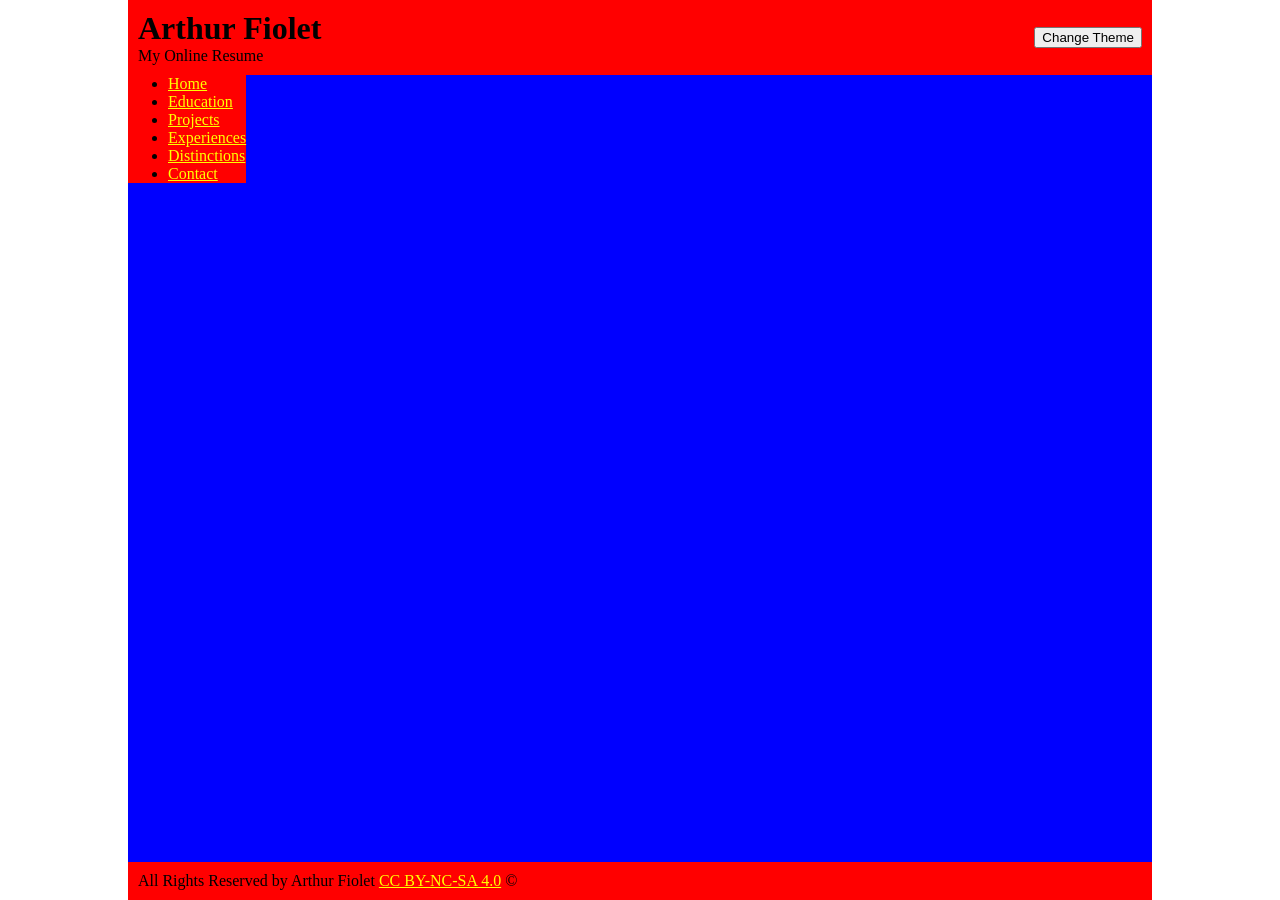
==== index.html @ 1ae1fc28 "base stuff" ====
<!DOCTYPE html>
<html>

<head>
    <meta charset="UTF-8">
    <title>Arthur Fiolet's Online Resume</title>
    <link rel="stylesheet" type="text/css" href="style.css">
</head>

<body>
    <div id="main-container">
        <header>
            <div>
                <h1>Arthur Fiolet</h1>
                <p>My Online Resume</p>
            </div>
            <button id="theme-button" onclick="switchTheme()">
                Change Theme
            </button>
        </header>
        <div id="main-row">
            <nav>
                <ul>
                    <li><a href=".">Home</a></li>
                    <li><a href="./education.html">Education</a></li>
                    <li><a href="./projets.html">Projects</a></li>
                    <li><a href="./experiences.html">Experiences</a></li>
                    <li><a href="./distinctions.html">Distinctions</a></li>
                    <li><a href="./contact.html">Contact</a></li>
                </ul>

            </nav>
            <main></main>
        </div>
        <footer>
            <p>
                All Rights Reserved by Arthur Fiolet
                <a href="https://creativecommons.org/licenses/by-nc-sa/4.0/" target="_blank">CC BY-NC-SA 4.0</a>
                &copy
            </p>
        </footer>
    </div>
    <script>
        function switchTheme() {
            let themes = ["", "dark"];
            let root = document.querySelector(":root");
            root.className = themes[(themes.indexOf(root.className) + 1) % themes.length];
        }
    </script>
</body>

</html>
---- style.css ----
* {
    margin: 0;
    box-sizing: border-box;
    color: var(--main-text);
}

:root {
    --main-bg: blue;
    --secondary-bg: red;
    --main-text: black;
    --accent-color: yellow;
}

:root.dark {
    --main-bg: green;
    --secondary-bg: brown;
    --main-text: white;
    --accent-color: blue;
}

#main-container {
    position: relative; /* So that the footer takes the width of this container instead of 100vw */
    width: 80vw;
    margin: 0 auto;
    background-color: var(--main-bg);
    min-height: 100vh;
}

footer {
    position: absolute;
    bottom: 0; /* To place the footer at the bottom*/
    width: 100%;
    padding: 10px;
}

header {
    display: flex;
    justify-content: space-between;
    align-items: center;
    padding: 10px;
}

nav {
    height: 100%;
    background-color: var(--secondary-bg);
}

#main-row {
    display: flex;
    flex-direction: row;
    height: 100%;
}

a {
    color: var(--accent-color);
}

footer, header {
    background-color: var(--secondary-bg);
}
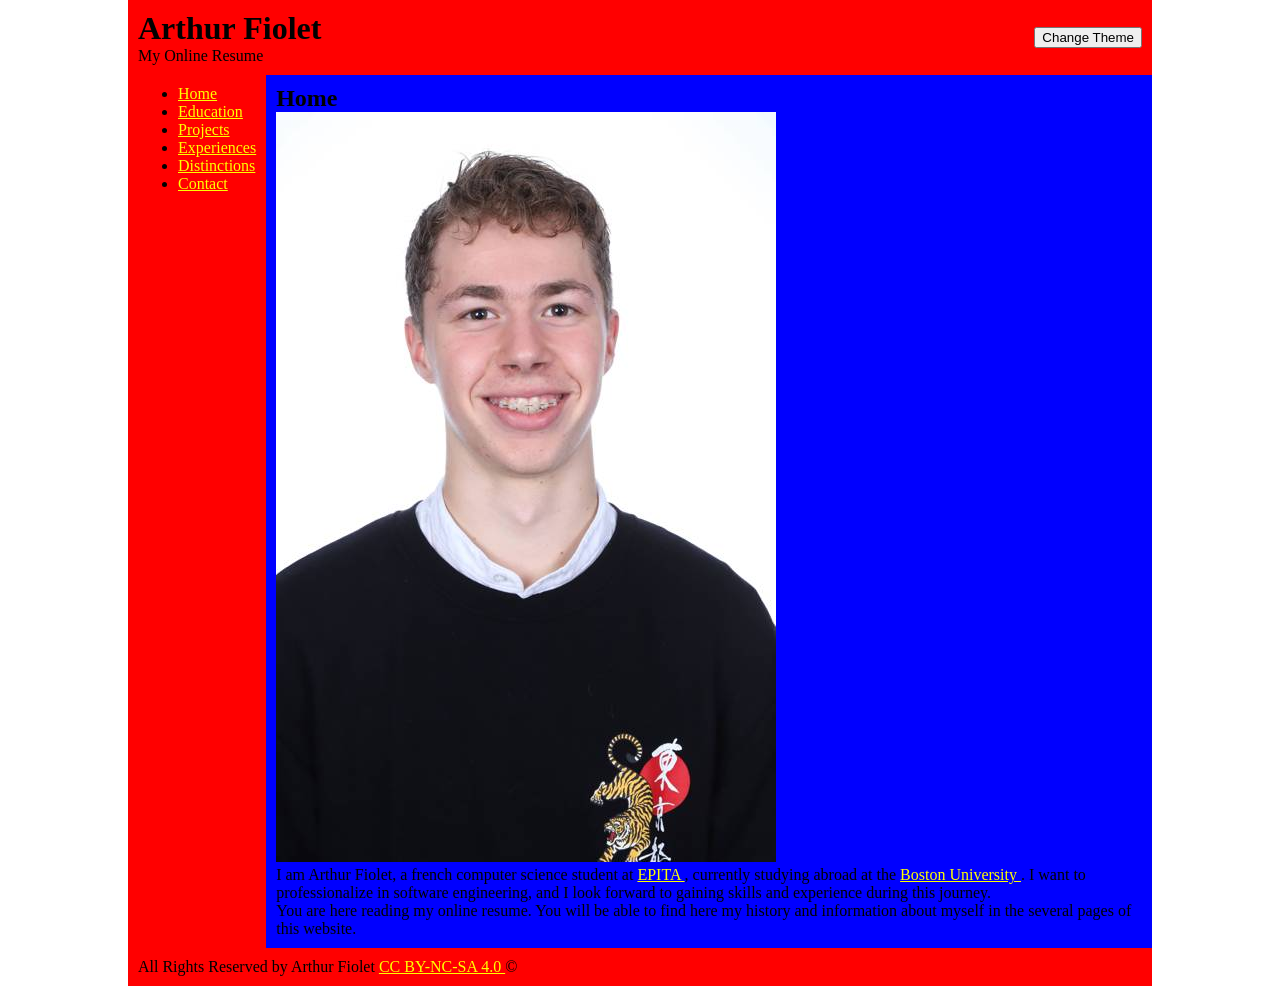
==== commit 5bae1c6e: "started to write subpages" ====
--- a/index.html
+++ b/index.html
@@ -23,19 +23,39 @@
                 <ul>
                     <li><a href=".">Home</a></li>
                     <li><a href="./education.html">Education</a></li>
-                    <li><a href="./projets.html">Projects</a></li>
+                    <li><a href="./projects.html">Projects</a></li>
                     <li><a href="./experiences.html">Experiences</a></li>
                     <li><a href="./distinctions.html">Distinctions</a></li>
                     <li><a href="./contact.html">Contact</a></li>
                 </ul>
 
             </nav>
-            <main></main>
+            <main>
+                <h2>Home</h2>
+                <img src="me.jpg" alt="Myself Young Man Arthur Fiolet Portrait" />
+                <p>
+                    I am Arthur Fiolet, a french computer science student at
+                    <a href="https://epita.fr" target="_blank" rel="noopener noreferrer">
+                        EPITA
+                    </a>, currently studying abroad at the
+                    <a href="http://bu.edu" target="_blank" rel="noopener noreferrer">
+                        Boston University
+                    </a>.
+                    I want to professionalize in software engineering, and I look forward to gaining skills and
+                    experience during this journey.
+                </p>
+                <p>
+                    You are here reading my online resume. You will be able to find here my history and information
+                    about myself in the several pages of this website.
+                </p>
+            </main>
         </div>
         <footer>
             <p>
                 All Rights Reserved by Arthur Fiolet
-                <a href="https://creativecommons.org/licenses/by-nc-sa/4.0/" target="_blank">CC BY-NC-SA 4.0</a>
+                <a href="https://creativecommons.org/licenses/by-nc-sa/4.0/" target="_blank" rel="noopener noreferrer">
+                    CC BY-NC-SA 4.0
+                </a>
                 &copy
             </p>
         </footer>
--- a/style.css
+++ b/style.css
@@ -3,6 +3,7 @@
     margin: 0;
     box-sizing: border-box;
     color: var(--main-text);
+    transition: .3s ease-in-out;
 }
 
 :root {
@@ -16,40 +17,41 @@
     --main-bg: green;
     --secondary-bg: brown;
     --main-text: white;
-    --accent-color: blue;
+    --accent-color: yellow;
 }
 
 #main-container {
-    position: relative; /* So that the footer takes the width of this container instead of 100vw */
     width: 80vw;
     margin: 0 auto;
     background-color: var(--main-bg);
     min-height: 100vh;
+    display: flex;
+    flex-direction: column;
+    overflow-x: hidden;
 }
 
 footer {
-    position: absolute;
-    bottom: 0; /* To place the footer at the bottom*/
     width: 100%;
-    padding: 10px;
 }
 
 header {
     display: flex;
     justify-content: space-between;
     align-items: center;
+}
+
+header, footer, nav, main {
     padding: 10px;
 }
 
 nav {
-    height: 100%;
     background-color: var(--secondary-bg);
 }
 
 #main-row {
     display: flex;
     flex-direction: row;
-    height: 100%;
+    flex-grow: 1;
 }
 
 a {
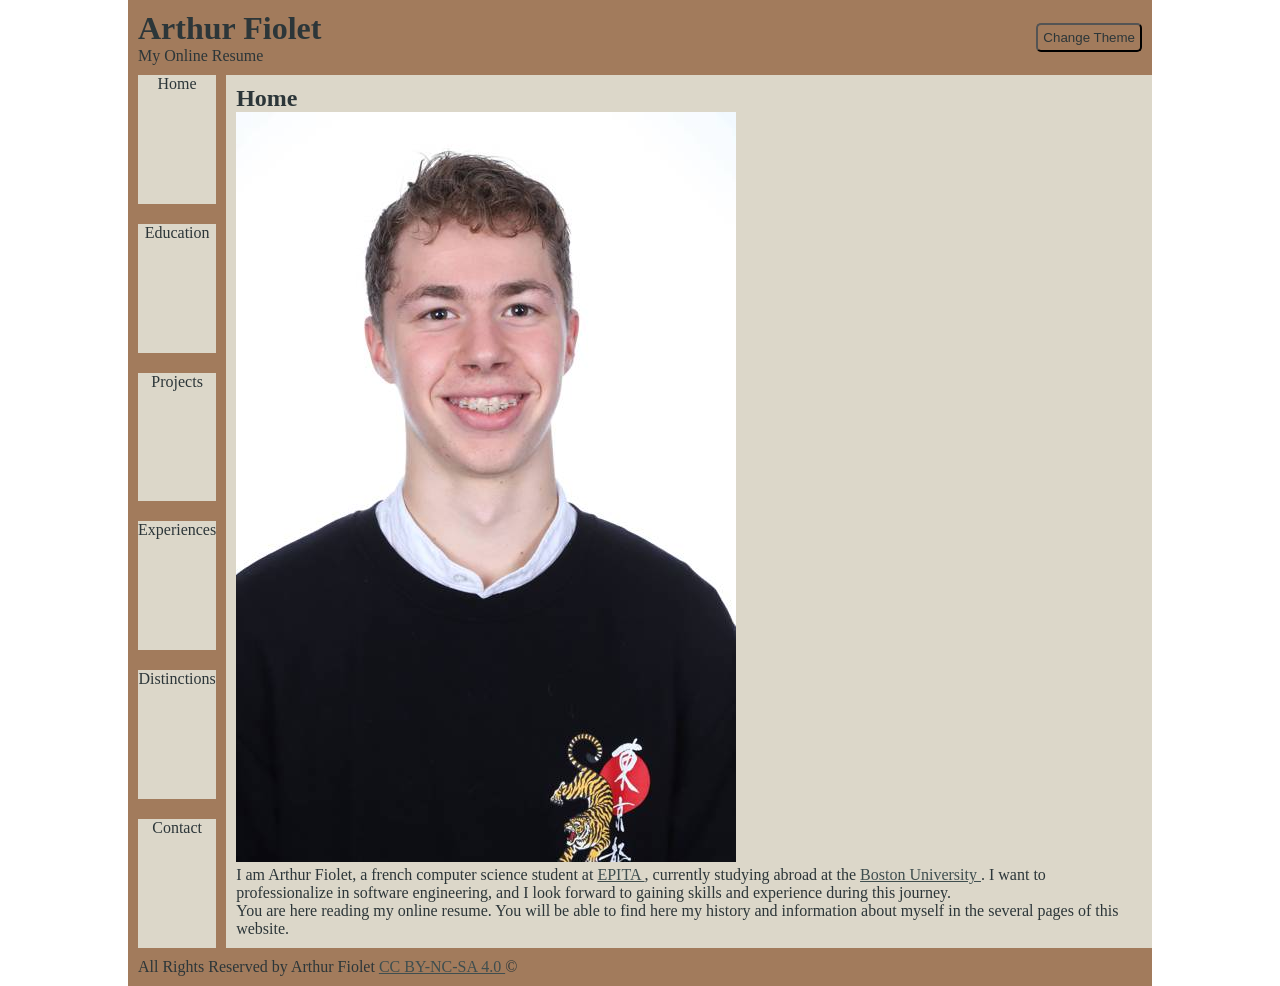
==== commit 8a51efc8: "Finished content; started styling" ====
--- a/index.html
+++ b/index.html
@@ -21,14 +21,25 @@
         <div id="main-row">
             <nav>
                 <ul>
-                    <li><a href=".">Home</a></li>
-                    <li><a href="./education.html">Education</a></li>
-                    <li><a href="./projects.html">Projects</a></li>
-                    <li><a href="./experiences.html">Experiences</a></li>
-                    <li><a href="./distinctions.html">Distinctions</a></li>
-                    <li><a href="./contact.html">Contact</a></li>
+                    <a href=".">
+                        <li>Home</li>
+                    </a>
+                    <a href="./education.html">
+                        <li>Education</li>
+                    </a>
+                    <a href="./projects.html">
+                        <li>Projects</li>
+                    </a>
+                    <a href="./experiences.html">
+                        <li>Experiences</li>
+                    </a>
+                    <a href="./distinctions.html">
+                        <li>Distinctions</li>
+                    </a>
+                    <a href="./contact.html">
+                        <li>Contact</li>
+                    </a>
                 </ul>
-
             </nav>
             <main>
                 <h2>Home</h2>
--- a/style.css
+++ b/style.css
@@ -1,23 +1,34 @@
+/* --------- general --------- */
 
 * {
     margin: 0;
     box-sizing: border-box;
     color: var(--main-text);
     transition: .3s ease-in-out;
+    background-color: transparent;
 }
 
 :root {
-    --main-bg: blue;
-    --secondary-bg: red;
-    --main-text: black;
-    --accent-color: yellow;
+    --main-bg: #DCD7C9;
+    --secondary-bg: #A27B5C;
+    --main-text: #2C3639;
+    --accent-color: #3F4E4F;
 }
 
 :root.dark {
-    --main-bg: green;
-    --secondary-bg: brown;
-    --main-text: white;
-    --accent-color: yellow;
+    --main-bg: #2C3639;
+    --secondary-bg: #3F4E4F;
+    --main-text: #DCD7C9;
+    --accent-color: #A27B5C;
+}
+
+a {
+    color: var(--accent-color);
+}
+
+button {
+    padding: 5px;
+    border-radius: 5px;
 }
 
 #main-container {
@@ -40,11 +51,11 @@
     align-items: center;
 }
 
-header, footer, nav, main {
+header, footer, main {
     padding: 10px;
 }
 
-nav {
+footer, header, nav {
     background-color: var(--secondary-bg);
 }
 
@@ -54,10 +65,32 @@
     flex-grow: 1;
 }
 
-a {
-    color: var(--accent-color);
+/* --------- navbar --------- */
+
+nav {
+    padding: 0 10px;
+    text-align: center;
 }
 
-footer, header {
-    background-color: var(--secondary-bg);
+nav ul {
+    display: flex;
+    flex-direction: column;
+    justify-content: space-between;
+    align-items: stretch;
+    align-content: stretch;
+    height: 100%;
+    padding: 0;
+    gap: clamp(1vh, 20px, 10vh);
 }
+
+nav a {
+    text-decoration: none;
+    background-color: var(--main-bg);
+    color: var(--secondary-bg);
+    flex-grow: 1;
+}
+
+nav li {
+    list-style: none;
+}
+
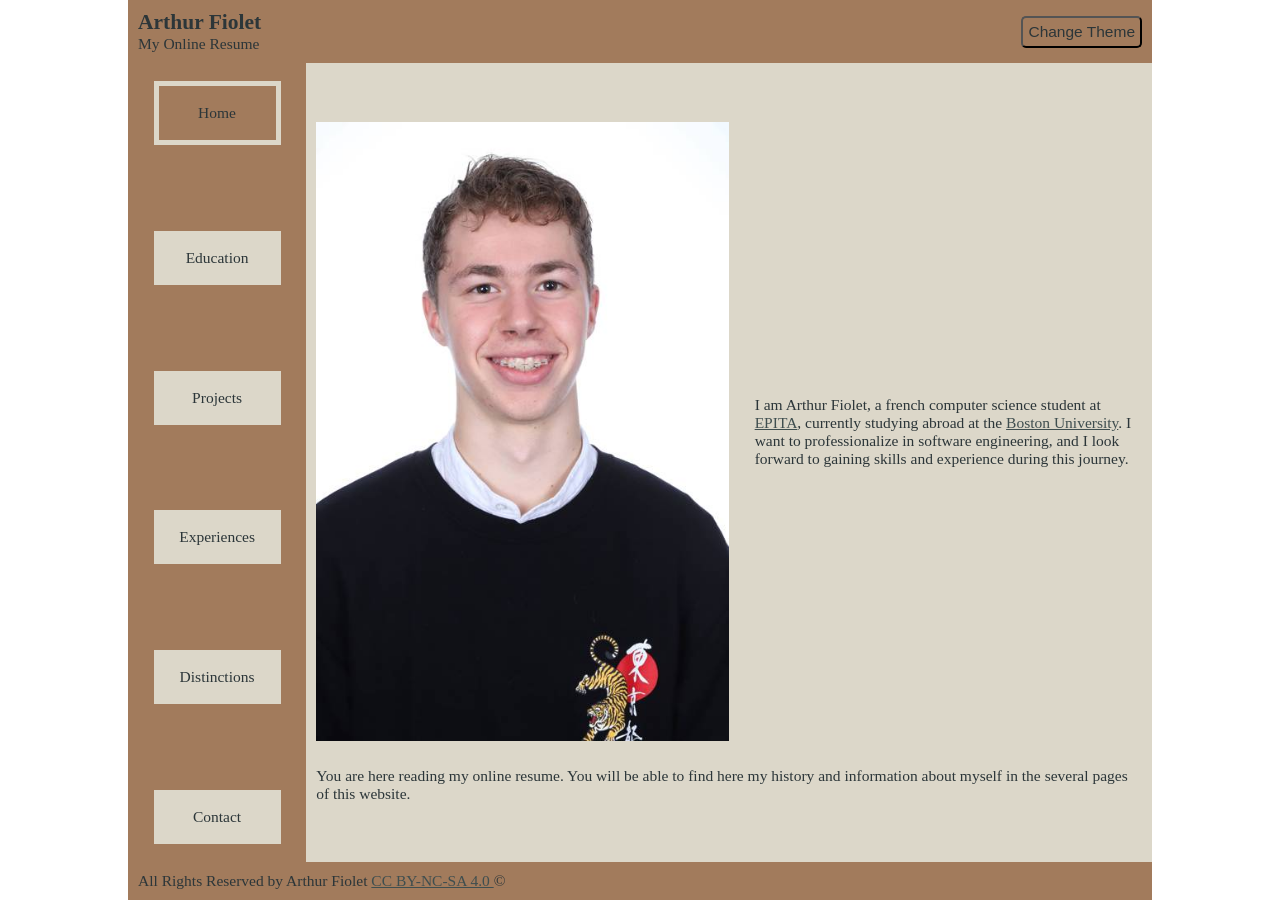
==== commit 8185d612: "Styling !" ====
--- a/index.html
+++ b/index.html
@@ -21,7 +21,7 @@
         <div id="main-row">
             <nav>
                 <ul>
-                    <a href=".">
+                    <a href="." id="selected">
                         <li>Home</li>
                     </a>
                     <a href="./education.html">
@@ -41,20 +41,19 @@
                     </a>
                 </ul>
             </nav>
-            <main>
-                <h2>Home</h2>
-                <img src="me.jpg" alt="Myself Young Man Arthur Fiolet Portrait" />
-                <p>
-                    I am Arthur Fiolet, a french computer science student at
-                    <a href="https://epita.fr" target="_blank" rel="noopener noreferrer">
-                        EPITA
-                    </a>, currently studying abroad at the
-                    <a href="http://bu.edu" target="_blank" rel="noopener noreferrer">
-                        Boston University
-                    </a>.
-                    I want to professionalize in software engineering, and I look forward to gaining skills and
-                    experience during this journey.
-                </p>
+            <main id="index">
+                <div id="row">
+                    <img src="./resources/me.jpg" alt="Myself Young Man Arthur Fiolet Portrait" id="portrait" />
+                    <p>
+                        I am Arthur Fiolet, a french computer science student at
+                        <a href="https://epita.fr" target="_blank" rel="noopener noreferrer">
+                            EPITA</a>, currently studying abroad at the
+                        <a href="http://bu.edu" target="_blank" rel="noopener noreferrer">
+                            Boston University</a>.
+                        I want to professionalize in software engineering, and I look forward to gaining skills and
+                        experience during this journey.
+                    </p>
+                </div>
                 <p>
                     You are here reading my online resume. You will be able to find here my history and information
                     about myself in the several pages of this website.
@@ -76,7 +75,10 @@
             let themes = ["", "dark"];
             let root = document.querySelector(":root");
             root.className = themes[(themes.indexOf(root.className) + 1) % themes.length];
+            window.localStorage.setItem("theme", root.className);
         }
+
+        document.querySelector(":root").className = window.localStorage.getItem("theme");
     </script>
 </body>
 
--- a/style.css
+++ b/style.css
@@ -4,8 +4,8 @@
     margin: 0;
     box-sizing: border-box;
     color: var(--main-text);
-    transition: .3s ease-in-out;
     background-color: transparent;
+    font-size: calc(2px + 1.5vmin);
 }
 
 :root {
@@ -13,6 +13,7 @@
     --secondary-bg: #A27B5C;
     --main-text: #2C3639;
     --accent-color: #3F4E4F;
+    /* TO CHANGE */
 }
 
 :root.dark {
@@ -26,6 +27,30 @@
     color: var(--accent-color);
 }
 
+h1 {
+    font-size: calc(8px + 1.5vmin);
+}
+
+h2 {
+    font-size: calc(6px + 1.5vmin);
+}
+
+h3 {
+    font-size: calc(4px + 1.5vmin);
+}
+
+li {
+    list-style: none;
+}
+
+ul, ol {
+    padding-left: 0;
+}
+
+img {
+    max-width: 100%;
+}
+
 button {
     padding: 5px;
     border-radius: 5px;
@@ -38,7 +63,6 @@
     min-height: 100vh;
     display: flex;
     flex-direction: column;
-    overflow-x: hidden;
 }
 
 footer {
@@ -51,11 +75,15 @@
     align-items: center;
 }
 
-header, footer, main {
+header,
+footer,
+main {
     padding: 10px;
 }
 
-footer, header, nav {
+footer,
+header,
+nav {
     background-color: var(--secondary-bg);
 }
 
@@ -65,32 +93,196 @@
     flex-grow: 1;
 }
 
+main {
+    flex-grow: 1;
+}
+
 /* --------- navbar --------- */
 
 nav {
-    padding: 0 10px;
+    padding: 2vh 2vw;
     text-align: center;
+    position: sticky;
+    top: 0;
+    max-height: 100vh;
 }
 
 nav ul {
     display: flex;
     flex-direction: column;
     justify-content: space-between;
-    align-items: stretch;
-    align-content: stretch;
     height: 100%;
-    padding: 0;
-    gap: clamp(1vh, 20px, 10vh);
+    gap: 2vh;
 }
 
 nav a {
+    padding: 2vh 2vw;
     text-decoration: none;
     background-color: var(--main-bg);
     color: var(--secondary-bg);
-    flex-grow: 1;
-}
-
-nav li {
-    list-style: none;
-}
-
+}
+
+nav a#selected {
+    background-color: var(--secondary-bg);
+    border: var(--main-bg) solid thick;
+}
+
+main {
+    display: flex;
+    flex-direction: column;
+    justify-content: center;
+    /* vertical centering */
+}
+
+/* --------- index --------- */
+
+/*      Flexbox self-reminder
+ * - flex-direction
+ * - justify content (aka main-axis alignment)
+ * - align-items (aka cross-axis alignment
+ * - align-content (if main axis is row and you have != columns, corresponds to how they are aligned)
+ */
+
+#portrait {
+    max-width: 50%;
+    display: inline;
+    align-self: center;
+}
+
+#index #row {
+    display: flex;
+    flex-direction: row;
+    align-items: center;
+    gap: 2vw;
+    margin-bottom: 2vw;
+}
+
+@media screen and (max-width: 800px) {
+    #index #row {
+        flex-direction: column;
+    }
+}
+
+/* -------- education -------- */
+
+main ol {
+    display: flex;
+    flex-direction: column;
+    align-items: space-between;
+}
+
+/* --------- projects -------- */
+
+#projects > ul {
+    padding: 8px;
+
+    display: flex;
+    flex-direction: row;
+    align-items: stretch;
+    justify-content: space-around;
+    flex-wrap: wrap;
+    gap: 16px;
+}
+
+#projects > ul > li {
+    background-color: var(--main-bg);
+    border: var(--secondary-bg) solid 5px;
+    box-shadow: 5px 4px 8px #000D;
+    border-radius: 10px;
+
+    padding: 1vw;
+    flex: 1 1 300px;
+
+    display: flex;
+    flex-direction: column;
+}
+#projects ul ul {
+    padding: 0;
+    display: flex;
+    gap: 8px;
+}
+
+#projects ul li > .card-content {
+    flex-grow: 1;
+    margin-bottom: 8px;
+}
+
+#projects ul li > .row {
+    display: flex;
+    flex-direction: row;
+    flex-wrap: wrap;
+}
+
+#projects ul li > .row > div {
+    flex-grow: 1;
+}
+
+#projects ul ul li img {
+    max-width: 48px;
+}
+
+/* ------- experiences ------- */
+/* ------- distinctions ------ */
+
+#distinctions img {
+    max-width: 30%;
+    transform: translateX(-50%);
+    position: relative;
+    left: 50%;
+}
+
+#distinctions ul {
+    padding: 0;
+    position: relative;
+}
+
+#line {
+    height: 100%;
+    width: 0;
+    border: var(--main-text) solid thin;
+    position: absolute;
+    top: 0;
+    left: 50%;
+}
+
+#distinctions li {
+    max-width: 40%;
+    padding: 4px;
+    position: relative;
+}
+
+#distinctions li:nth-child(2n) {
+    margin-left: 60%;
+    text-align: left;
+    border-left: thin solid var(--main-text);
+}
+
+#distinctions li:nth-child(2n + 1) {
+    margin-right: 60%;
+    text-align: end;
+    border-right: thin solid var(--main-text);
+}
+
+#distinctions .decorator {
+    height: 50%;
+    position: absolute;
+    top: 50%;
+    border-top: var(--main-text) solid thin;
+}
+
+#distinctions li:nth-child(2n + 1) .decorator {
+    border-top-right-radius: 10px;
+    width: calc(25% + 2px);
+    right: calc(-25% - 2px);
+}
+
+#distinctions li:nth-child(2n) .decorator {
+    border-top-left-radius: 10px;
+    width: 25%;
+    left: -25%;
+}
+/* --------- contact --------- */
+
+#contact {
+    text-align: center;
+}
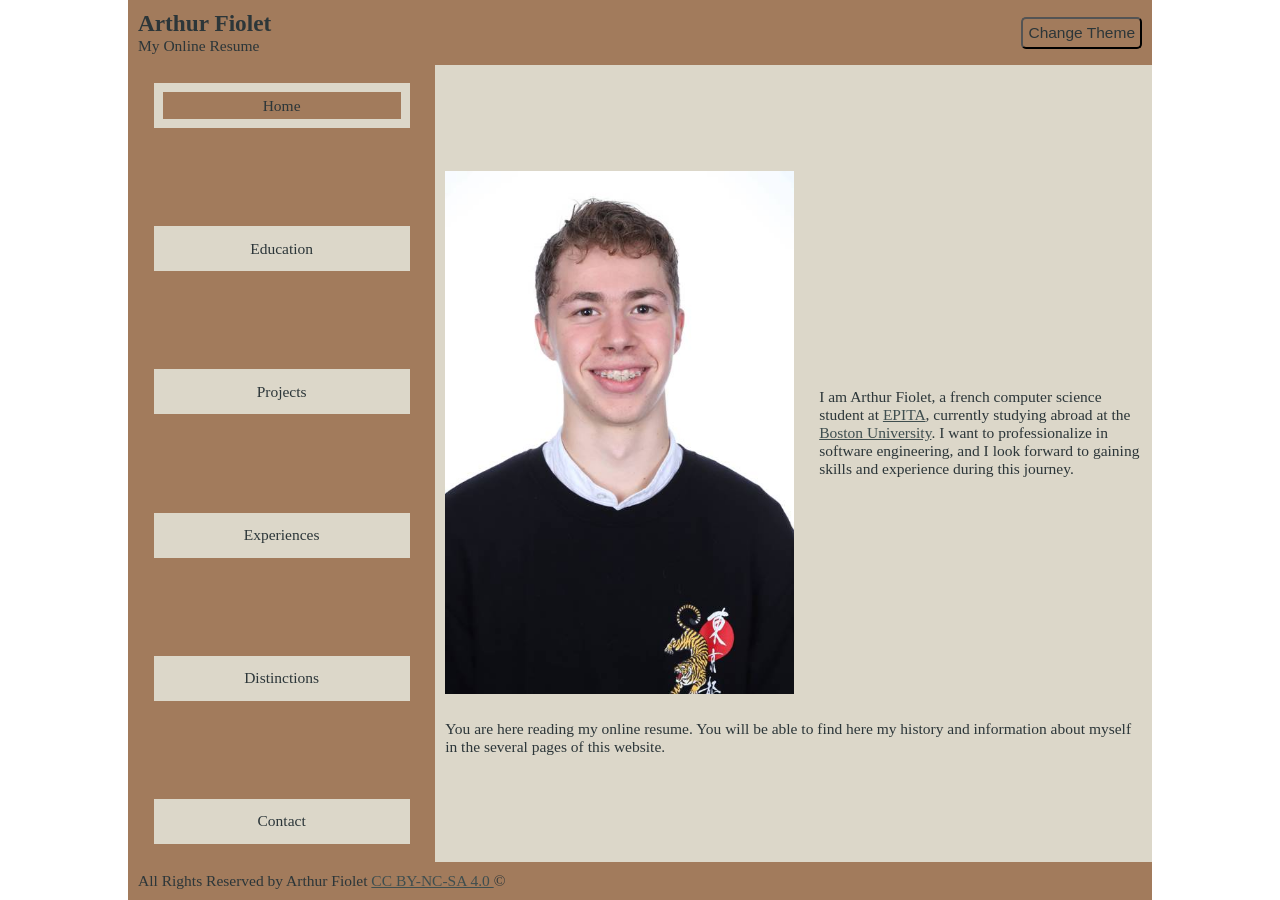
==== commit 05141ccb: "external script" ====
--- a/index.html
+++ b/index.html
@@ -70,16 +70,7 @@
             </p>
         </footer>
     </div>
-    <script>
-        function switchTheme() {
-            let themes = ["", "dark"];
-            let root = document.querySelector(":root");
-            root.className = themes[(themes.indexOf(root.className) + 1) % themes.length];
-            window.localStorage.setItem("theme", root.className);
-        }
-
-        document.querySelector(":root").className = window.localStorage.getItem("theme");
-    </script>
+    <script src="./script.js"></script>
 </body>
 
 </html>
--- a/style.css
+++ b/style.css
@@ -13,7 +13,7 @@
     --secondary-bg: #A27B5C;
     --main-text: #2C3639;
     --accent-color: #3F4E4F;
-    /* TO CHANGE */
+    /* UGLY: TO CHANGE */
 }
 
 :root.dark {
@@ -28,15 +28,15 @@
 }
 
 h1 {
-    font-size: calc(8px + 1.5vmin);
+    font-size: 150%;
 }
 
 h2 {
-    font-size: calc(6px + 1.5vmin);
+    font-size: 125%;
 }
 
 h3 {
-    font-size: calc(4px + 1.5vmin);
+    font-size: 110%;
 }
 
 li {
@@ -61,6 +61,7 @@
     margin: 0 auto;
     background-color: var(--main-bg);
     min-height: 100vh;
+    min-height: 100dvh;
     display: flex;
     flex-direction: column;
 }
@@ -85,6 +86,7 @@
 header,
 nav {
     background-color: var(--secondary-bg);
+    z-index: 10;
 }
 
 #main-row {
@@ -95,6 +97,9 @@
 
 main {
     flex-grow: 1;
+    display: flex;
+    flex-direction: column;
+    justify-content: center;
 }
 
 /* --------- navbar --------- */
@@ -105,6 +110,8 @@
     position: sticky;
     top: 0;
     max-height: 100vh;
+    width: 30%;
+    flex-shrink: 0;
 }
 
 nav ul {
@@ -116,22 +123,47 @@
 }
 
 nav a {
-    padding: 2vh 2vw;
     text-decoration: none;
     background-color: var(--main-bg);
     color: var(--secondary-bg);
+    position: relative;
+    height: 5vh;
+}
+
+nav li {
+    position: relative;
+    top: 50%;
+    transform: translateY(-50%);
 }
 
 nav a#selected {
     background-color: var(--secondary-bg);
-    border: var(--main-bg) solid thick;
-}
-
-main {
-    display: flex;
-    flex-direction: column;
-    justify-content: center;
-    /* vertical centering */
+    border: var(--main-bg) solid 1vmin;
+}
+
+@media screen and (max-width: 750px) {
+    #main-row { /* Good choice of class name I know :) */
+        flex-direction: column;
+    }
+    
+    nav {
+        padding: 1vh 1vw;
+        width: 100%;
+        z-index: 1;
+    }
+
+    nav ul {
+        flex-direction: row;
+        gap: 1vw;
+    }
+    
+    nav a {
+        flex-grow: 1;
+    }
+
+    nav li {
+        font-size: calc(2px + 1.2vw);
+    }
 }
 
 /* --------- index --------- */
@@ -165,10 +197,56 @@
 
 /* -------- education -------- */
 
-main ol {
-    display: flex;
-    flex-direction: column;
-    align-items: space-between;
+#education ol {
+    display: flex;
+    flex-direction: column;
+    align-items: center;
+    text-align: center;
+    justify-content: space-between;
+    min-height: calc(100% - 10vw - 25vh);
+    margin: 10vh 0 10vh;
+    gap: 5vh;
+    position: relative;
+}
+
+#education #arrow {
+    position: absolute;
+    top: calc(-10vh + 5vw);
+    height: calc(100% + 20vh - 5vw);
+    width: 10vw;
+    background-color: var(--main-text);
+}
+
+#education #arrow::before, #education #arrow::after {
+    height: calc(sqrt(50) * 1vw);
+    width: calc(sqrt(50) * 1vw);
+    content: "";
+    position: absolute;
+    left: 0;
+}
+
+#education #arrow::before {
+    /* This is the negative ^ at the bottom of the arrow */
+    background-color: var(--main-bg);
+    transform: rotate(-45deg);
+    transform-origin: top left;
+    bottom: -7vw;
+}
+
+#education #arrow::after {
+    /* This is the ^ At the top of the arrow */
+    background-color: var(--main-text);
+    transform: rotate(45deg);
+    transform-origin: bottom left;
+    top: -7vw;
+}
+
+#education > ol > li {
+    padding: .1vh 0;
+    background-color: var(--main-bg);
+    z-index: 1;
+    border-top: var(--main-text) solid thin;
+    border-bottom: var(--main-text) solid thin;
 }
 
 /* --------- projects -------- */
@@ -199,6 +277,7 @@
 #projects ul ul {
     padding: 0;
     display: flex;
+    flex-wrap: wrap;
     gap: 8px;
 }
 
@@ -222,6 +301,41 @@
 }
 
 /* ------- experiences ------- */
+
+#experiences ul {
+    margin: 5% 0 5% 8vw;
+    height: 90%;
+    display: flex;
+    flex-direction: column;
+    padding-left: 2vw;
+    gap: 5vh;
+    justify-content: space-around;
+    border-left: .1vw solid var(--main-text);
+}
+
+#experiences li h2 {
+    position: relative;
+}
+
+#experiences li h2::before { /* This is the little nice dot on the left line */
+    content: "";
+    position: absolute;
+    left: -2.55vw;
+    top: 50%;
+    transform: translateY(-50%);
+    border-top: var(--main-bg) solid 2vw;
+    border-bottom: var(--main-bg) solid 2vw;
+    width: 1vw;
+    height: 1vw;
+    border-radius: 100%;
+    background-color: var(--main-text);
+}
+
+#experiences .date {
+    filter: opacity(80%);
+    font-size: 90%;
+}
+
 /* ------- distinctions ------ */
 
 #distinctions img {
@@ -271,13 +385,15 @@
 }
 
 #distinctions li:nth-child(2n + 1) .decorator {
-    border-top-right-radius: 10px;
-    width: calc(25% + 2px);
+    border-right: var(--main-text) solid thin;
+    border-top-right-radius: 25px;
+    width: calc(25% + 2px);  /* Because of the 4px padding, else it does not match the #line */
     right: calc(-25% - 2px);
 }
 
 #distinctions li:nth-child(2n) .decorator {
-    border-top-left-radius: 10px;
+    border-left: var(--main-text) solid thin;
+    border-top-left-radius: 25px;
     width: 25%;
     left: -25%;
 }
@@ -285,4 +401,8 @@
 
 #contact {
     text-align: center;
-}+}
+
+#contact li img {
+    max-height: calc(2px + 1.5vh);
+}
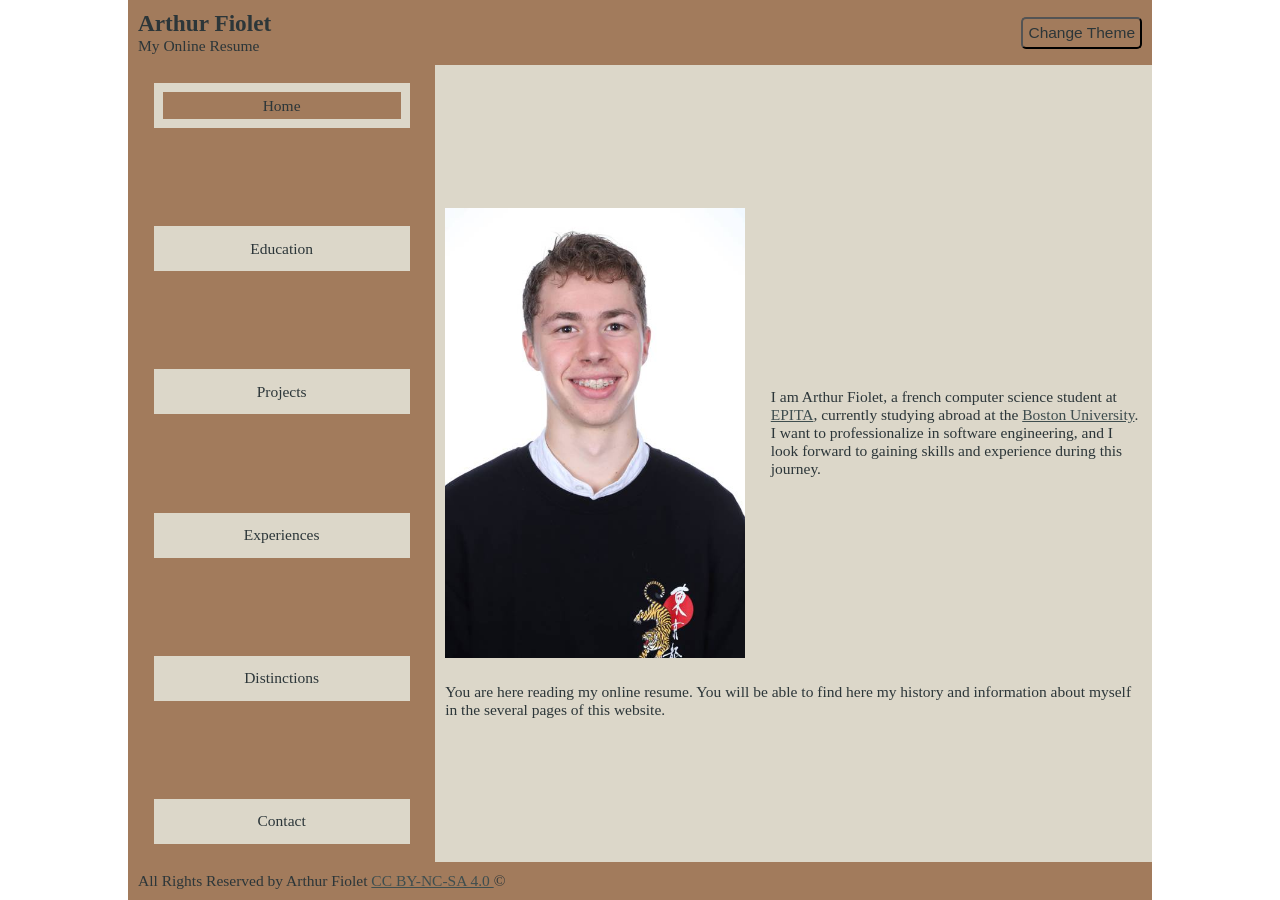
==== commit aef7a7f7: "titles" ====
--- a/index.html
+++ b/index.html
@@ -3,7 +3,7 @@
 
 <head>
     <meta charset="UTF-8">
-    <title>Arthur Fiolet's Online Resume</title>
+    <title>Home | Resume</title>
     <link rel="stylesheet" type="text/css" href="style.css">
 </head>
 
@@ -43,7 +43,7 @@
             </nav>
             <main id="index">
                 <div id="row">
-                    <img src="./resources/me.jpg" alt="Myself Young Man Arthur Fiolet Portrait" id="portrait" />
+                    <img src="./resources/me.jpg" alt="Portrait of Arthur Fiolet, a very very beautiful hot young man" id="portrait" />
                     <p>
                         I am Arthur Fiolet, a french computer science student at
                         <a href="https://epita.fr" target="_blank" rel="noopener noreferrer">
--- a/style.css
+++ b/style.css
@@ -1,4 +1,26 @@
+/*      Flexbox self-reminder
+ * - flex-direction
+ * - justify content (aka main-axis alignment)
+ * - align-items (aka cross-axis alignment
+ * - align-content (if main axis is row and you have != columns, corresponds to how they are aligned)
+ */
+
 /* --------- general --------- */
+
+:root {
+    --main-bg: #DCD7C9;
+    --secondary-bg: #A27B5C;
+    --main-text: #2C3639;
+    --accent-color: #3F4E4F;
+    /* UGLY: TO CHANGE */
+}
+
+:root.dark {
+    --main-bg: #2C3639;
+    --secondary-bg: #3F4E4F;
+    --main-text: #DCD7C9;
+    --accent-color: #A27B5C;
+}
 
 * {
     margin: 0;
@@ -8,21 +30,6 @@
     font-size: calc(2px + 1.5vmin);
 }
 
-:root {
-    --main-bg: #DCD7C9;
-    --secondary-bg: #A27B5C;
-    --main-text: #2C3639;
-    --accent-color: #3F4E4F;
-    /* UGLY: TO CHANGE */
-}
-
-:root.dark {
-    --main-bg: #2C3639;
-    --secondary-bg: #3F4E4F;
-    --main-text: #DCD7C9;
-    --accent-color: #A27B5C;
-}
-
 a {
     color: var(--accent-color);
 }
@@ -59,9 +66,10 @@
 #main-container {
     width: 80vw;
     margin: 0 auto;
-    background-color: var(--main-bg);
     min-height: 100vh;
     min-height: 100dvh;
+    background-color: var(--main-bg);
+
     display: flex;
     flex-direction: column;
 }
@@ -76,15 +84,11 @@
     align-items: center;
 }
 
-header,
-footer,
-main {
+header, footer, main {
     padding: 10px;
 }
 
-footer,
-header,
-nav {
+footer, header, nav {
     background-color: var(--secondary-bg);
     z-index: 10;
 }
@@ -166,17 +170,11 @@
     }
 }
 
-/* --------- index --------- */
-
-/*      Flexbox self-reminder
- * - flex-direction
- * - justify content (aka main-axis alignment)
- * - align-items (aka cross-axis alignment
- * - align-content (if main axis is row and you have != columns, corresponds to how they are aligned)
- */
+/* ---------- home --------- */
 
 #portrait {
-    max-width: 50%;
+    max-width: 50vw;
+    max-height: 50vh;
     display: inline;
     align-self: center;
 }
@@ -297,13 +295,13 @@
 }
 
 #projects ul ul li img {
-    max-width: 48px;
+    max-width: 48px;    /* TODO: CHANGE UNIT TO Vx */
 }
 
 /* ------- experiences ------- */
 
 #experiences ul {
-    margin: 5% 0 5% 8vw;
+    margin: 5% 0 5% 2vw;
     height: 90%;
     display: flex;
     flex-direction: column;
@@ -320,9 +318,9 @@
 #experiences li h2::before { /* This is the little nice dot on the left line */
     content: "";
     position: absolute;
-    left: -2.55vw;
+    left: -2vw;
     top: 50%;
-    transform: translateY(-50%);
+    transform: translate(-50%, -50%);
     border-top: var(--main-bg) solid 2vw;
     border-bottom: var(--main-bg) solid 2vw;
     width: 1vw;
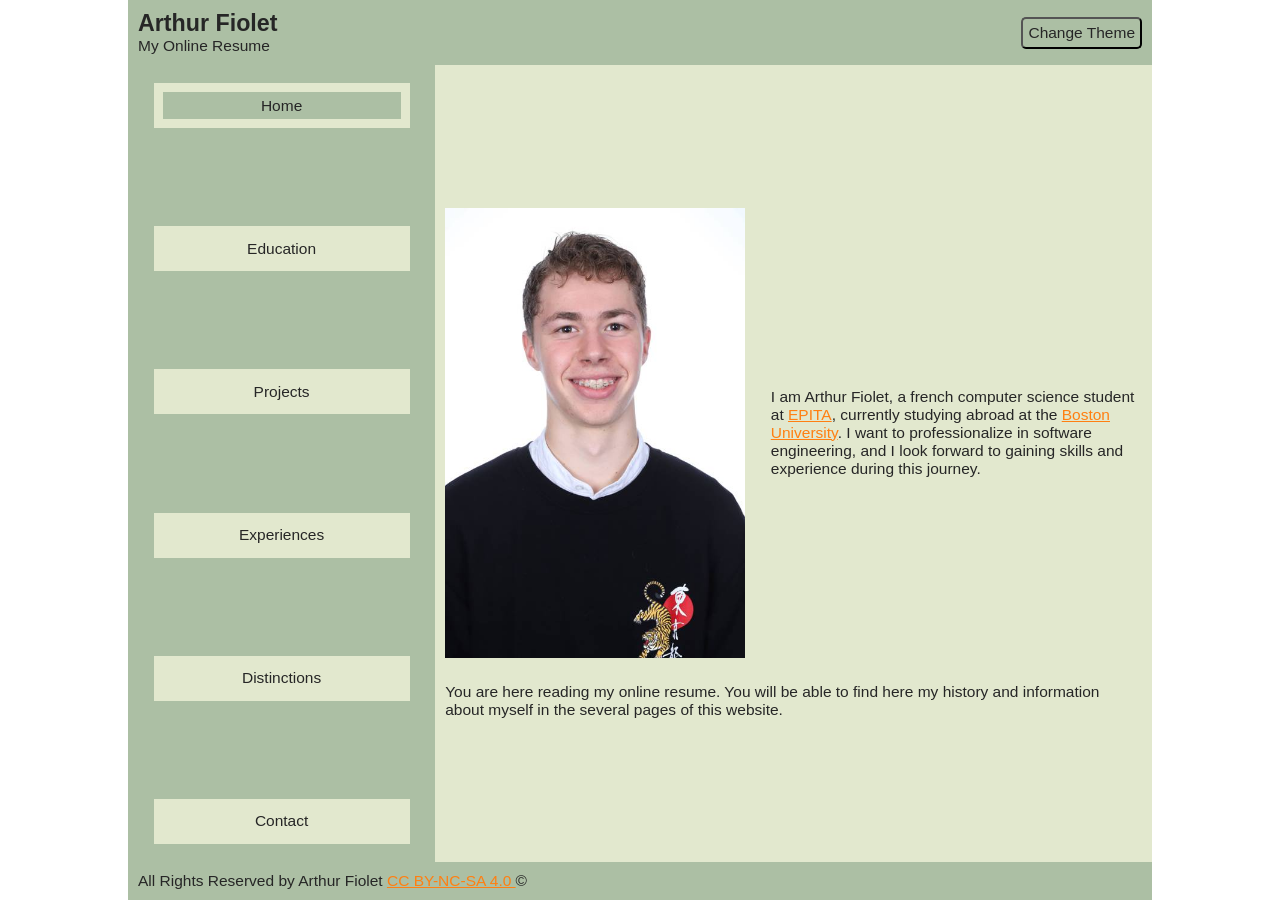
==== commit 58ae6089: "font & color" ====
--- a/index.html
+++ b/index.html
@@ -43,7 +43,7 @@
             </nav>
             <main id="index">
                 <div id="row">
-                    <img src="./resources/me.jpg" alt="Portrait of Arthur Fiolet, a very very beautiful hot young man" id="portrait" />
+                    <img src="./resources/me.jpg" alt="Portrait of Arthur Fiolet" id="portrait" />
                     <p>
                         I am Arthur Fiolet, a french computer science student at
                         <a href="https://epita.fr" target="_blank" rel="noopener noreferrer">
--- a/style.css
+++ b/style.css
@@ -8,11 +8,10 @@
 /* --------- general --------- */
 
 :root {
-    --main-bg: #DCD7C9;
-    --secondary-bg: #A27B5C;
-    --main-text: #2C3639;
-    --accent-color: #3F4E4F;
-    /* UGLY: TO CHANGE */
+    --main-bg: #E2E8CE;
+    --secondary-bg: #ACBFA4;
+    --main-text: #262626;
+    --accent-color: #FF7F11;
 }
 
 :root.dark {
@@ -21,6 +20,8 @@
     --main-text: #DCD7C9;
     --accent-color: #A27B5C;
 }
+
+@import url('https://fonts.googleapis.com/css2?family=Ubuntu:ital,wght@0,300;0,400;0,500;0,700;1,300;1,400;1,500;1,700&display=swap');
 
 * {
     margin: 0;
@@ -28,6 +29,7 @@
     color: var(--main-text);
     background-color: transparent;
     font-size: calc(2px + 1.5vmin);
+    font-family: 'Ubuntu', sans-serif;
 }
 
 a {
